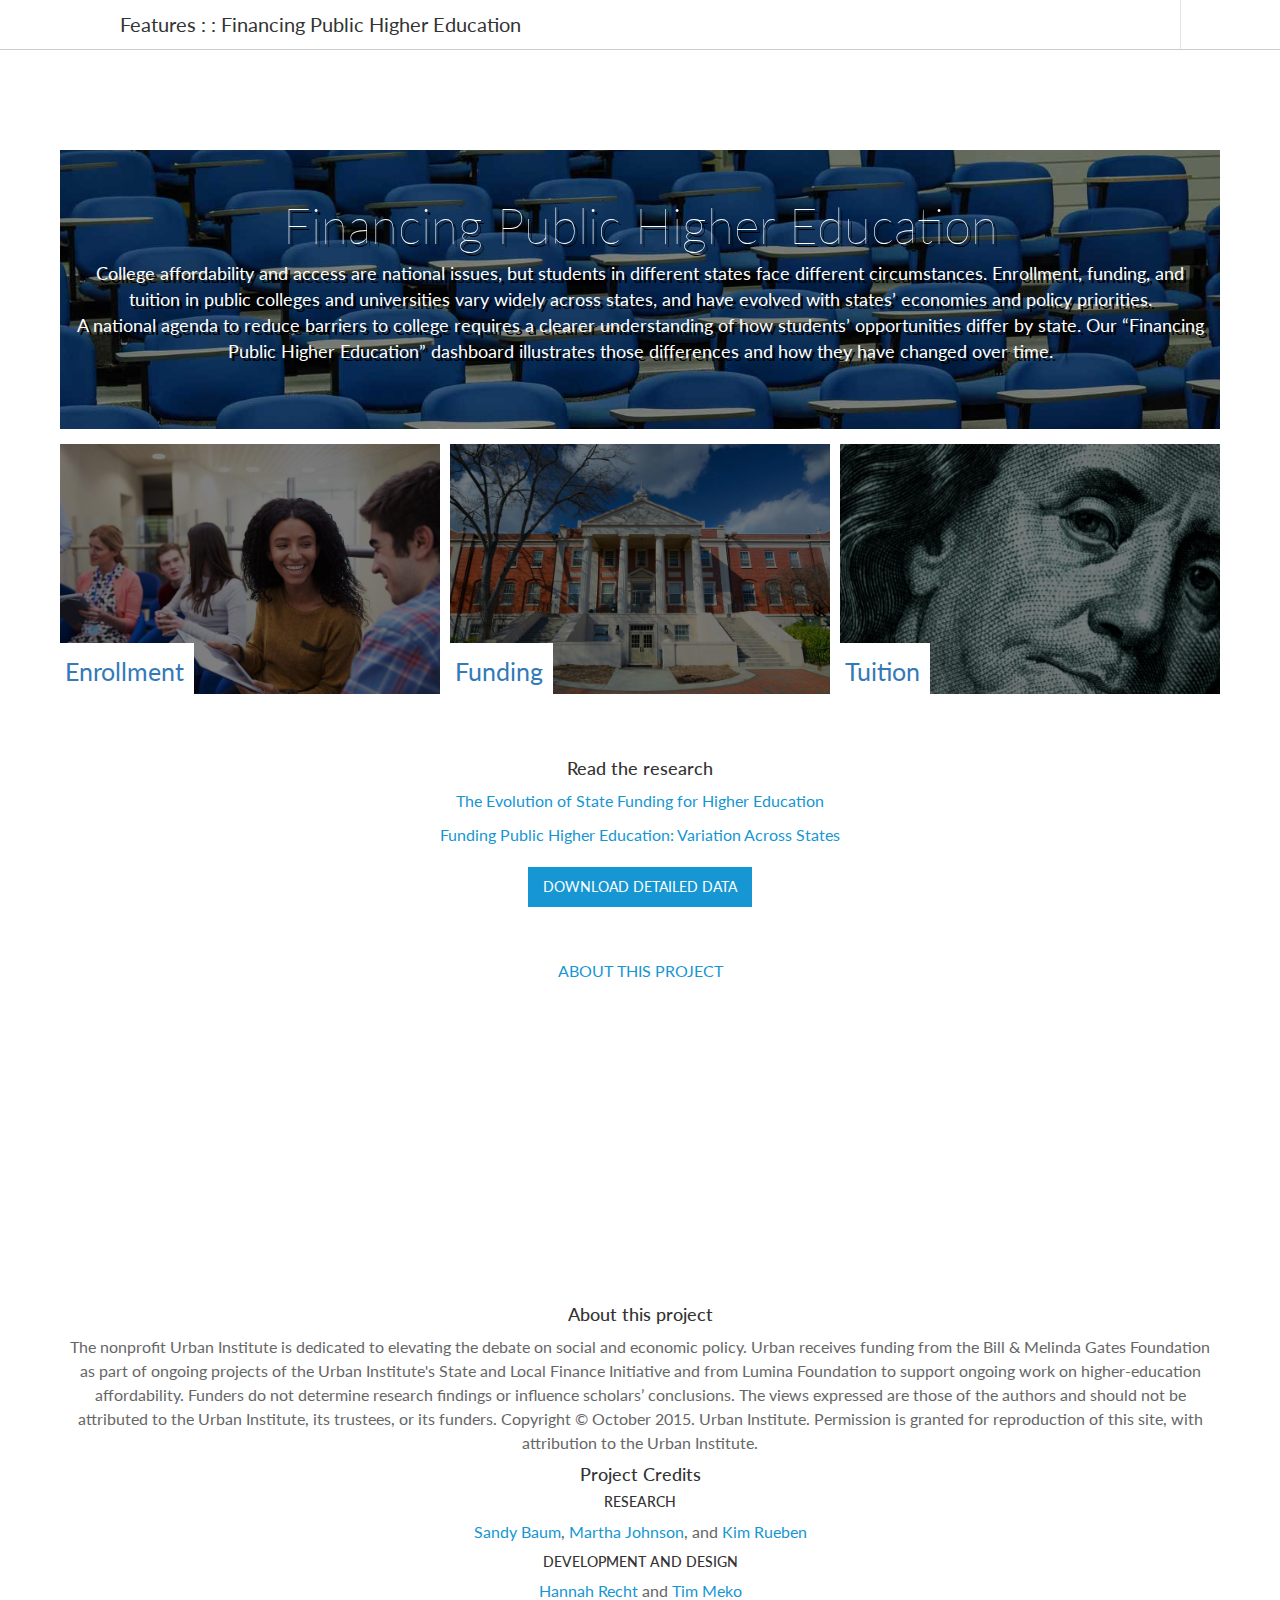
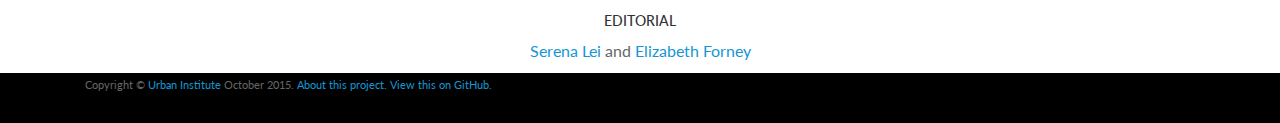
==== index.html @ 31884b8d "metas and read the research" ====
<!DOCTYPE html>
<html lang="en">

<head>
    <meta charset="utf-8">
    <meta http-equiv="X-UA-Compatible" content="IE=edge">
    <meta name="viewport" content="width=device-width, initial-scale=1">
    <link rel="shortcut icon" href="favicon.ico">
    <title>Financing Public Higher Education</title>
    
    <!--social metas-->
    <meta name="twitter:card" content="summary">
    <meta name="twitter:site" content="@urbaninstitute">
    <meta name="twitter:creator" content="@urbaninstitute">
    <meta name="twitter:title" content="Financing Public Higher Education">
    <meta name="twitter:description" content="Reducing barriers to college requires better understanding of how opportunities differ by state. Urban’s new dashboard illustrates these differences.">
    <meta name="twitter:image" content="http://webapp.urban.org/higher-education/img/social-img.png">
    
<meta property="og:title" content="Financing Public Higher Education"/>
    <meta property="og:description" content="Reducing barriers to college requires better understanding of how opportunities differ by state. Urban’s new dashboard illustrates these differences." />
    <meta property="og:image" content="http://webapp.urban.org/higher-education/img/social-img.png">
    <meta property="og:image:type" content="image/jpeg">
    <meta property="og:image:width" content="400">
    <meta property="og:image:height" content="400">
    <meta property="og:url" content=" http://urbn.is/highered">

    <!--style-->
    <link href="http://fonts.googleapis.com/css?family=Lato:300,400,700,300italic,400italic,700italic" rel="stylesheet" type="text/css">
    <link rel="stylesheet" type="text/css" href="css/urban-text.css">
    <link rel="stylesheet" type="text/css" href="css/main.css">
    <link rel="stylesheet" type="text/css" href="css/landing-page.css">
    <link rel="stylesheet" type="text/css" href="css/urban-selects.css">
    <link rel="stylesheet" href="css/logos.css">
    <link rel="stylesheet" href="css/urban-header.css">
    <!--script src="js/header.js"></script-->

    <link rel="stylesheet" type="text/css" href="css/bootstrap.min.css">



    <!-- HTML5 Shim and Respond.js IE8 support of HTML5 elements and media queries -->
    <!-- WARNING: Respond.js doesn't work if you view the page via file:// -->
    <!--[if lt IE 9]>
        <script src="https://oss.maxcdn.com/libs/html5shiv/3.7.0/html5shiv.js"></script>
        <script src="https://oss.maxcdn.com/libs/respond.js/1.4.2/respond.min.js"></script>
        <![endif]-->

</head>

<body>

    <!--    header-->


    <div id="header-pinned" class="no-touch">
        <div class="content">
            <a target="_blank" href="http://www.urban.org" title="Home" rel="home" class="site-logo"></a>
            <div class="title"><span class="feature-link"><a href="http://www.urban.org/features" class="title-linkback">Features</a> <span>: :</span> </span>Financing Public Higher Education</div>
            <div class="share-icons">
                <div class="shareThisP">
                    <span onclick="toggle_visibility('shareBox');">
                            <div class="shareThisB"></div>
                        </span>
                    <div class="shareThisW" id="shareBox">

                        <div class="addthis_toolbox addthis_default_style  " addthis:title="" addthis:url="">
                            <a href="https://www.facebook.com/sharer/sharer.php?u=http://urbn.is/highered" target="_blank" class="addthis_button_facebook at300b" title="Facebook" onclick="toggle_visibility('shareBox');"><span class="at4-icon aticon-facebook" style="background-color: rgb(48, 88, 145);"><span class="at_a11y">Share on facebook</span></span></a>

                            <a href="http://twitter.com/intent/tweet?text=.%40urbaninstitute%20interactive%3A%20Financing%20public%20higher%20education%2C%20state%20by%20state%20http%3A%2F%2Furbn.is%2Fhighered%20%23highered" target="_blank" class="addthis_button_twitter at300b" title="Tweet" onclick="toggle_visibility('shareBox');"><span class="at4-icon aticon-twitter" style="background-color: rgb(44, 168, 210);"><span class="at_a11y">Share on twitter</span></span></a>

                            <a href="https://www.linkedin.com/shareArticle?mini=true&url=http://urbn.is/massincarceration&title=Reducing%20Mass%20Incarceration%20Requires%20Far-Reaching%20Reforms&summary=A%20new%20Urban%20Institute%20tool%20lets%20you%20explore%20how%20potential%20policy%20changes%20could%20affect%20the%20US%20prison%20population.&source=Urban%20Institute" target="_blank" class="addthis_button_linkedin at300b" target="_blank" title="LinkedIn" onclick="toggle_visibility('shareBox');"><span class="at4-icon aticon-linkedin" style="background-color: rgb(68, 152, 200);"><span class="at_a11y">Share on linkedin</span></span></a>

                            <a href="mailto:%20?Subject=New interactive from the Urban Institute &amp;Body=Hi! I thought you'd be interested in this new interactive from the Urban Institute: “Financing Public Higher Education” http://urbn.is/highered" target="_blank" class="addthis_button_email at300b" target="_blank" title="Email" onclick="toggle_visibility('shareBox');"><span class="at4-icon aticon-email" style="background-color: rgb(115, 138, 141);"><span class="at_a11y">Share on email</span></span></a>
                            <div class="atclear"></div>
                        </div>

                    </div>
                </div>
            </div>
        </div>
    </div>
    <!--    end header-->

    <!-- Page Content -->
    <div class="container main-content">
        <div class="row intro">


            <div class="col-lg-12">
                <div class="text-center">
                    <div id="title">Financing Public Higher Education</div>
                    <div class="intro-desc">
                        College affordability and access are national issues, but students in different states face different circumstances. Enrollment, funding, and tuition in public colleges and universities vary widely across states, and have evolved with states’ economies and policy priorities.</br>
                        A national agenda to reduce barriers to college requires a clearer understanding of how students’ opportunities differ by state. Our “Financing Public Higher Education” dashboard illustrates those differences and how they have changed over time.
                    </div>
                </div>
            </div>
        </div>
        <div class="row">
            <div class="col-sm-4 content-block">
                <a href="enrollment.html">
                    <div class="block enrollment">
                        <div class="chapter-btn">Enrollment</div>
                        <div class="blackout"></div>
                    </div>
                </a>
            </div>
            <div class="col-sm-4 content-block">
                <a href="funding.html">
                    <div class="block funding">
                        <div class="blackout"></div>

                        <div class="chapter-btn">Funding</div>
                    </div>
                </a>
            </div>
            <div class="col-sm-4 content-block">

                <a href="tuition.html">
                    <div class="block tuition">
                        <div class="chapter-btn">Tuition</div>
                        <div class="blackout"></div>
                    </div>
                </a>
            </div>
        </div>

        <div class="row">
            <div class="col-lg-12 research-btns">
                <div class="text-center">
                    <h4>Read the research</h4>
                    <p><a href="http://www.urban.org/" target="_blank">The Evolution of State Funding for Higher Education
                </a>
                    </p>
                    <p><a href="http://www.urban.org/" target="_blank">Funding Public Higher Education: Variation Across States</a>
                    </p>
                    <a href="data/DataforDownload.xlsx" target="_blank">
                        <button class="btn-md chapter research">Download detailed data</button>
                    </a>
                    <p>
                        <a href="#about">
                            <button class="btn-md chapter about-btn">About this project</button>
                        </a>
                    </p>
                </div>
            </div>
        </div>
    </div>
    <!-- /.container -->

    <div class="container about-section" id="about">
        <div class="row">
            <div class="col-lg-12">
                <div class="text-center">
                    <h4>About this project</h4>
                    <p>The nonprofit Urban Institute is dedicated to elevating the debate on social and economic policy. Urban receives funding from the Bill & Melinda Gates Foundation as part of ongoing projects of the Urban Institute's State and Local Finance Initiative and from Lumina Foundation to support ongoing work on higher-education affordability. Funders do not determine research findings or influence scholars’ conclusions. The views expressed are those of the authors and should not be attributed to the Urban Institute, its trustees, or its funders. Copyright © October 2015. Urban Institute. Permission is granted for reproduction of this site, with attribution to the Urban Institute.

                    </p>
                    <h4>Project Credits</h4>
                    <h5>Research</h5>
                    <p class="credit"><a href="http://www.urban.org/author/sandy-baum" target="_blank">Sandy Baum</a>, <a href="http://www.urban.org/author/martha-c-johnson" target="_blank">Martha Johnson</a>, and <a href="http://www.urban.org/author/kim-s-rueben" target="_blank">Kim Rueben</a>
                    </p>

                    <h5>Development and Design</h5>
                    <p class="credit"><a href="http://www.urban.org/author/hannah-recht" target="_blank">Hannah Recht</a> and <a href="http://www.urban.org/author/tim-meko" target="_blank">Tim Meko</a>
                    </p>

                    <h5>Editorial</h5>
                    <p class="credit"><a href="http://www.urban.org/author/serena-lei" target="_blank">Serena Lei</a> and <a href="http://www.urban.org/author/elizabeth-forney" target="_blank">Elizabeth Forney</a>
                    </p>

                </div>
            </div>
        </div>

        <!-- /.row -->
    </div>
    <!-- /.container -->

    <footer>
        <div class="container">
            <div class="col-lg-12">
                <p class="copy">Copyright &copy; <a href="http://www.urban.org" target="_blank">Urban Institute</a> October 2015. <a href="index.html#about" target="_blank">About this project.</a> <a href="https://github.com/UrbanInstitute/higher-education" target="_blank">View this on GitHub.</a>
                </p>
            </div>
        </div>

    </footer>

    <!-- background image -->

    <script src="lib/jquery.min.js"></script>
    <script src="lib/bootstrap.min.js"></script>
    <script src="js/header.js"></script>

</body>

</html>
---- css/urban-text.css ----
body {
    font-family: Lato, sans-serif !important;
    font-weight: 400;
    font-size: 16pt;
    color: #666;
}

h1,
h2,
h3,
h4,
h5,
h6 {
    color: #333;
}

h1 {
    font: 400 30px/1.3em Lato, sans-serif;
    margin: 0 0 .5em;
}

h2 {
    font: 400 24px/1.3em Lato, sans-serif;
    margin: 0 0 .5em;
}

h3 {
    font: 400 20px/1.3em Lato, sans-serif;
    margin: 0 0 .5em;
}

h4 {
    font: 600 16px/1.3em Lato, sans-serif;
    margin: 0 0 .5em;
}

h5 {
    font: 700 14px/1.3em Lato, sans-serif;
    margin: 0 0 .5em;
    text-transform: uppercase;
}

h6 {}

p,
ul,
li {
    font: 400 16px/24px Lato, sans-serif;
    margin: 0 0 .5em;
    color: #666;
}

hr {
    width: 150px;
    display: inline-block;
    border: 3px solid #1696d2 !important;
    margin-top: 55px !important;
    margin-bottom: 55px !important;
    display: block;
    margin-left: auto;
    margin-right: auto;
}

p a {
    color: #1696d2;
    text-decoration: none;
}

p a:hover {
    color: #1696d2;
}

li {
    list-style: square;
}

.label {
    font-size: 12px;
    color: #0096d2;
    text-transform: uppercase;
    margin-bottom: 14px;
}

.byline {
    font: 600 16px/22px Lato, sans-serif;
    color: #333;
}

.date {
    /*     text-align: center;*/
    
    font: italic 14px Georgia, serif;
    color: #666;
}

.intro-text {
    font: 400 20px/26px Lato, sans-serif;
    color: #333;
}

.large-body {
    font: 400 18px/24px Lato, sans-serif;
}

.image-caption {
    /*    font: normal 400 14px/20px Lato,sans-serif;*/
    
    font-family: Georgia, serif;
    font-size: 12px;
    line-height: 16px;
    font-style: italic;
    color: #333;
    margin-bottom: 20px;
}

.image-credit {
    float: right;
    font: normal 400 12px Lato, sans-serif;
    text-transform: uppercase;
    /*    padding-top:2px;*/
}

.block-quote {
    position: relative;
    display: block;
    margin: 40px 0;
    padding: 35px 0;
    color: #666;
    border-top: 1px solid #ccc;
    border-bottom: 1px solid #ccc;
    font: italic 400 16px/25px Georgia, serif;
}

.block-quote:before {
    position: absolute;
    top: -16px;
    left: 50%;
    bottom: auto;
    right: auto;
    display: block;
    background-repeat: no-repeat;
    background-image: url(http://www.urban.org/sites/all/themes/urban/images/generated/icons-s8fe141aaaa.png);
    background-position: 0 -2663px;
    height: 32px;
    width: 50px;
    content: "\0020";
    z-index: 1;
    width: 50px;
    height: 32px;
    margin-left: -18px;
    background-color: #fff;
}

.quote-attribution {
    display: block;
    font-family: Lato, sans-serif;
    font-weight: 600;
    font-style: normal;
    text-align: center;
    margin-top: 20px;
}

.copy {
    font-size: 0.75em;
}

.charttitle {
    font-size: 13px;
    text-transform: uppercase;
    text-align: center;
}

.urban-button {
    font-size: 14px;
    font-family: Lato, sans-serif;
    padding: 14px;
    cursor: pointer;
    border: none;
    color: white;
    background-color: #1696d2;
    display: inline-block;
    line-height: 12px;
    text-transform: uppercase;
    text-align: center;
    margin-right: 1px;
}

.urban-button:hover {
    background-color: #000;
    text-decoration: none;
}

.source {
    font-size: 12px;
}

p.note {
    font-size: 0.9em;
    font-style: italic;
}
---- css/main.css ----
/*Graph styles*/

.bingraph {
    width: 100%;
}

.pairedmap {
    width: 100%;
    margin-top: 10px;
}

.legendtitle {
    font-size: 12px;
    font-style: italic;
    font-weight: 700;
}

.tt {
    margin-bottom: 1em;
}

.tt-value {
    display: inline-block;
}

.tt-name,
.tt-title {
    font-size: 20px;
    margin-bottom: 4px;
}

.tt-name.tt-value {
    display: inline-block;
    font-size: 14px;
}

table {
    width: 100%;
    margin-bottom: 1em;
}

th,
td {
    text-align: right !important;
}

th {
    border-bottom: 1px solid #ccc;
}
/*standard axes*/

.axis,
.axis-show {
    font-size: 12px;
    color: #333;
}

.axis path {
    display: none;
}

.axis line {
    stroke: #000;
    shape-rendering: crispEdges;
}

.axis .minor line {
    stroke: #efefef;
}

.axis-show path,
.axis-show line {
    fill: none;
    stroke-width: 1px;
    stroke: #000;
    shape-rendering: crispEdges;
}

.zeroline {
    stroke: #000;
    stroke-width: 1;
    fill: none;
    shape-rendering: crispEdges;
}

.legend {
    font-size: 12px;
    fill: #333;
}

.slope-label {
    font-size: 12px;
    font-style: italic;
}
/*State abbreviations for bar chart X axis*/

.abbrevs {
    font-family: Verdana;
    font-size: 9px;
    text-align: center;
}
/*United States line for bar charts*/

.labelline {
    stroke: #555;
    stroke-width: 1;
    stroke-dasharray: 2, 2;
    fill: none;
    shape-rendering: crispEdges;
}
/*.labelline.selected {
    stroke: #ec008b;
    stroke-width: 2;
}*/
/*rank chart*/

.ranktext {
    font-size: 12px;
    font-weight: 400;
    fill: #666;
}

.ranktext.selected,
.ranktext.hovered {
    font-weight: 700;
    fill: #ffffff !important;
}

.rankbar {
    fill: #DCDBDB
}

.ranklegend {
    text-transform: uppercase;
    fill: #666;
    font-size: 12px;
}

.splitbar.selected,
.bar.selected,
.rankbar.selected,
.scatterdot.selected,
.splitbar.hovered,
.bar.hovered,
.rankbar.hovered,
.scatterdot.hovered {
    fill: #ec008b
}

.recession {
    fill: #fff2cf;
    opacity: 0.3;
}

.recession-label {
    font-size: 12px;
    fill: #666;
    font-style: italic;
}

/*split bar chart*/
.needbased {
    fill: #1696d2
}

.nonneedbased {
    fill: #fdbf11;
}
/***line charts***/

.chartline {
    fill: none;
    stroke-width: 1px;
}

.chartline.selected,
.chartline.hovered {
    stroke: #ec008b;
    stroke-width: 3;
}
/*maps*/

.urban-map-tooltip {
    padding: 10px;
    background-color: #fff;
    font-size: 12px;
    color: #333;
    opacity: 0.85;
    border: 1px solid #aaa;
    pointer-events: none;
}

.boundary,
.boundary_paired {
    stroke: #fff;
    cursor: pointer;
}

.boundary_paired.selected,
.boundary_paired.hovered {
    stroke: #ec008b;
    stroke-width: 2px;
    z-index: 1000;
}
/*label for bin chart state abbreviation*/
/*.value {
    text-align: center;
    font-size: 12px;
}

bin graph axis
.axis {
    font-size: 12px;
    color: #333;
}

.axis line,
.axis path {
    fill: none;
    stroke: #000;
    shape-rendering: crispEdges;
}

.axis .minor line {
    stroke: #bbb;
    stroke-dasharray: 2, 2;
}

.bin.selected {
    fill: #fdbf11;
}*/
---- css/landing-page.css ----
.navbar {
    background-color: #000;
    color: #fff;
}
/*body{height: 100%;}
html{height: 100%;}*/

.main-content {
    position: relative;
    margin-top: 150px;
    margin-bottom: 300px;
}
/*Section pages content*/

.mainSection {
    margin-top: 100px;
    padding-bottom: 30px;
}

#header-pinned {
    top: 0px;
}

#background-image {
    /*top: 50px;*/
    
    position: absolute;
    bottom: 0px;
    height: 100%;
    width: 100%;
    background-repeat: no-repeat;
    background-color: #fff;
    background-image: url(../img/background.jpg);
    background-size: cover;
}

.intro {
    color: #fff;
    background-color: black;
    background-image: url(../img/background.jpg);
    background-size: cover;
    text-shadow: 3px 3px #000;
    top: 100px;
    padding-top: 40px;
    padding-bottom: 40px;
    margin-left: -10px !important;
    margin-right: -10px !important;
    margin-bottom: 10px;
}

.logo {
    float: left;
}

.navbar-nav {
    float: right !important;
}

.intro-desc {
    font-size: 1.3em;
    margin-bottom: 25px;
}

#title {
    font-size: 3.5em;
    font-weight: 100;
}

.content-block {
    padding: 5px !important;
    margin-left: 0px !important;
    margin-right: 0px !important;
}

.blackout {
    background-color: rgba(0, 0, 0, 0.5);
    width: 100%;
    height: 100%;
}

.block {
    background-color: blue;
    height: 250px;
}

.tuition {
    background-image: url(../img/shutterstock_245846.jpg);
    background-size: cover;
}

.enrollment {
    background-image: url(../img/shutterstock_296315051.jpg);
    background-size: cover;
}

.funding {
    background-image: url(../img/shutterstock_96797782.jpg);
    background-size: cover;
}

.chapter {
    background: none;
    border: 1px solid #fff;
    border-radius: 0px !important;
    text-transform: uppercase;
    padding-left: 15px !important;
    padding-right: 15px !important;
    margin-top: 15px;
}

.block:hover > .blackout {
    opacity: 0;
}

.content-block a {
    cursor: pointer;
}

.research-btns {
    margin-top: 50px;
}

.research {
    background-color: #1696d2;
    color: #fff;
    border: none;
    padding: 10px;
    margin-top: 10px;
}

.research:hover {
    background-color: #000;
    color: #fff;
}

.chapter-btn {
    background-color: #fff;
    padding-left: 4px;
    padding-right: 4px;
    position: absolute;
    padding: 10px;
    font-size: 1.8em;
    bottom: 0px;
    left: 0px;
}

.about-btn {
    background: none;
    border: 1px solid #fff;
    border-radius: 0px !important;
    margin-top: 50px;
}

footer {
    background-color: #000;
    bottom: 0px;
    height: 50px;
    /*position: absolute;*/
    
    width: 100%;
}

@media (max-width: 600px) {
    #title {
        font-size: 2em;
    }
    .chapter {
        font-size: 14px;
    }
    .intro-desc {
        font-size: 1em;
    }
    #background-image {
        top: 0px;
        position: relative;
        padding-top: 10px;
        bottom: 0px;
        height: 100%;
        width: 100%;
        background-repeat: no-repeat;
        background-image: url(../img/background.jpg);
        background-size: cover;
    }
}
---- css/urban-selects.css ----
.styled-select.filter select{
  pointer-events: none;
}
.styled-select select {
   background: transparent;
   width: 330px;
   height: 45px;
   padding-left: 10px;
   font: 16px Lato;
   color: #333;
   line-height: 1;
   border: 0;
   border-radius: 0;
   -webkit-appearance: none;
   pointer-events: none;
}
.styled-select select::-ms-expand {
 display: none !important;
}
.styled-select {
   width: 280px;
   height: 45px;
   overflow: hidden;
   background: url(../img/urban-select-2x.png) no-repeat right #EFEFEF;
   background-size: 45px 45px;
   border: none;
   z-index: 2;
   position: relative;
   overflow: hidden;
}
*:focus{
   outline: 0;
}
---- css/logos.css ----
.logo-page-list li {
    margin-bottom: 40px;
    list-style: none;
}

.logo-code {
    display: block;
    width: 90%;
    margin-top: 10px;
}

.header-u {
    width: 34px;
    height: 34px;
    background: url(http://www.urban.org/sites/all/themes/urban/images/logo-mini-dark.png) no-repeat;
    background-size: 34px 34px;
}
.logo{
 display: block;   
}
.blue-white {
    background: url(../img/urban_grid_blue_white.svg) no-repeat;
}
.blue-white-elevate{
 background: url(../img/urban_grid_elevate_blue_white.svg) no-repeat;   
}
.black-white-elevate{
 background: url(../img/urban_grid_elevate_black_white.svg) no-repeat;   
}
.blue-black {
    background: url(../img/urban_grid_blue_rev.svg) no-repeat;
}
.blue-black-elevate{
        background: url(../img/urban_grid_elevate_blue_black.svg) no-repeat;

}
.white-black {
    background: url(../img/urban_grid_rev.svg) no-repeat;
}

.black-white{
       background: url(../img/urban_grid_black.svg) no-repeat;
}

.white-black-elevate{
           background: url(../img/urban_grid_elevate_white_black.svg) no-repeat;

}

.xsm {
    width: 90px;
    height: 54px;
    background-size: 90px 54px;
}
.sm {
    width: 150px;
    height: 90px;
    background-size: 150px 90px;
}

.md {
    width: 240px;
    height: 144px;
    background-size: 240px 144px;
}

.lg {
    width: 300px;
    height: 175px;
    background-size: 300px 175px;
}


.elevate-xsm {
    width: 256px;
    height: 54px;
    background-size: 256px 54px;
}
.elevate-sm {
    width: 425px;
    height: 90px;
    background-size: 425px 90px;
}

.elevate-md {
    width: 680px;
    height: 144px;
    background-size: 680px 144px;
}

.elevate-lg {
    width: 826px;
    height: 175px;
    background-size: 826px 175px;
}
---- css/urban-header.css ----
/*HEADER*/

#header-pinned {
    font: 16px Lato;
    color: #333;
    font-weight: 400;
    /* margin-right: 100px; */
    
    position: fixed;
    /*top:-50px;*/
    
    left: 0;
    width: 100%;
    background: #fff;
    border-bottom: 1px solid #ccc;
    z-index: 999;
    -webkit-transition: top 0.25s linear;
    -moz-transition: top 0.25s linear;
    -o-transition: top 0.25s linear;
    transition: top 0.25s linear;
}

.is-visible {
    top: 0px !important;
}

#header-pinned .content {
    height: 49px;
    max-width: 1200px;
    margin: 0 auto;
    position: relative;
}

#header-pinned * {
    color: #333;
    font-weight: 400;
    text-decoration: none;
}

#header-pinned .site-logo {
    display: block;
    width: 34px;
    height: 34px;
    position: absolute;
    left: 10px;
    top: 8px;
    background: url(http://www.urban.org/sites/all/themes/urban/images/logo-mini-dark.png) no-repeat;
    background-size: 34px 34px;
}

#header-pinned .title {
    font-size: 14px;
    line-height: 49px;
    margin: 0 65px 0 55px;
    text-overflow: ellipsis;
    white-space: nowrap;
    overflow: hidden;
}

#header-pinned .title {
    font-size: 20px;
    margin-left: 80px;
}

#header-pinned .title span,
#header-pinned .title a {
    display: inline;
}

#header-pinned .share-icons {
    background-color: transparent;
    width: 69px;
    height: 50px;
    margin: 0;
    padding: 0;
    top: 0;
    width: 60px;
    position: absolute;
    right: 0;
}

#header-pinned .share-icons .shareThisP {
    border-top: 0;
    border-left: 1px solid #e6e5e5;
    height: 49px;
    padding: 9px 0 0;
}

#header-pinned .share-icons .shareThisB {
    float: none;
}

#header-pinned .share-icons .shareThisB {
    display: block;
    background-repeat: no-repeat;
    background-image: url(http://www.urban.org/sites/all/themes/urban/images/generated/icons-s8fe141aaaa.png);
    background-position: 0 -2396px;
    height: 32px;
    width: 32px;
    float: none;
    margin: 0 auto;
}

#header-pinned .share-icons .shareThisB:hover {
    background-position: 0 -1948px;
}

#header-pinned .share-icons .shareThisW {
    display: none;
    float: none;
    top: 50px;
    right: 0;
    left: auto;
    width: 300px;
    text-align: right;
    border: 0;
    background: transparent;
}

#header-pinned .share-icons .shareThisW {
    background-color: #fff;
    border: 1px solid #e6e5e5;
    position: absolute;
    top: 49px;
    left: -146px;
    padding: 0 0 9px;
    border-top: 0;
    width: 200px;
}

#header-pinned .share-icons .addthis_toolbox {
    display: inline-block;
    width: auto;
    border: 1px solid #e6e5e5;
    border-top: 0;
    background: #fff;
    padding: 10px 10px 0 0;
    margin: 0 auto;
}

#header-pinned .share-icons .at15t_twitter.at16t_twitter,
#header-pinned .share-icons .addthis_button_facebook {
    display: block;
    background-repeat: no-repeat;
    background-image: url(http://www.urban.org/sites/all/themes/urban/images/generated/icons-s8fe141aaaa.png);
    background-position: 0 -2056px;
    height: 32px;
    width: 32px;
}

#header-pinned .share-icons .at15t_twitter.at16t_twitter,
#header-pinned .share-icons .addthis_button_facebook:hover {
    background-position: 0 -1609px;
}

#header-pinned .share-icons .at15t_twitter.at16t_twitter,
#header-pinned .share-icons .addthis_button_twitter {
    display: block;
    background-repeat: no-repeat;
    background-image: url(http://www.urban.org/sites/all/themes/urban/images/generated/icons-s8fe141aaaa.png);
    background-position: 0 -1169px;
    height: 32px;
    width: 32px;
}

#header-pinned .share-icons .at15t_twitter.at16t_twitter,
#header-pinned .share-icons .addthis_button_twitter:hover {
    background-position: 0 -1577px;
}

#header-pinned .share-icons .at15t_linkedin.at16t_linkedin,
#header-pinned .share-icons .addthis_button_linkedin {
    display: block;
    background-repeat: no-repeat;
    background-image: url(http://www.urban.org/sites/all/themes/urban/images/generated/icons-s8fe141aaaa.png);
    background-position: 0 -1641px;
    height: 32px;
    width: 32px;
}

#header-pinned .share-icons .at15t_linkedin.at16t_linkedin,
#header-pinned .share-icons .addthis_button_linkedin:hover {
    background-position: 0 -1379px;
}

#header-pinned .share-icons .at15t_google_plusone_share.at16t_google_plusone_share,
#header-pinned .share-icons .addthis_button_google_plusone_share {
    display: block;
    background-repeat: no-repeat;
    background-image: url(http://www.urban.org/sites/all/themes/urban/images/generated/icons-s8fe141aaaa.png);
    background-position: 0 -1719px;
    height: 32px;
    width: 32px;
}

#header-pinned .share-icons .at15t_email.at16t_email,
#header-pinned .share-icons .addthis_button_email {
    display: block;
    background-repeat: no-repeat;
    background-image: url(http://www.urban.org/sites/all/themes/urban/images/generated/icons-s8fe141aaaa.png);
    background-position: 0 -1449px;
    height: 32px;
    width: 32px;
}

#header-pinned .share-icons .at15t_email.at16t_email,
#header-pinned .share-icons .addthis_button_email:hover {
    background-position: 0 -1271px;
}

#header-pinned .share-icons [class^="addthis_button_"] {
    display: inline-block !important;
    margin: 0 0 0 10px;
}

#header-pinned .share-icons .addthis_toolbox a {
    margin-bottom: 5px;
}

.at_a11y {
    display: none;
}

.header-links {
    height: 40px;
    background-color: #fff;
    width: 100%;
}

.header-links ul {
    height: 40px;
    list-style: none;
    text-align: center;
    margin: 0px;
    padding: 0px;
}

.header-links ul li {
    display: inline-block;
    font-size: 15px;
    font-weight: 500;
    height: 40px;
    margin: 0px;
    padding-top: 10px;
    padding-bottom: 0px;
    padding-left: 0px;
    padding-right: 0px;
    width: 22%;
}

@media(max-width:767px) {
.header-links ul li {
        width:28%;
        font:400 13px/24px Lato, sans-serif
    }
    p{
        font:400 13px/18px Lato, sans-serif !important;
    }
    h1{
        font-size: 24px !important;
    }
    h2{
        font-size: 20px !important;
    }
    h3{
        font-size: 18px !important;
    }
    h4{
        font-size: 16px !important;
    }
    .tt-name, .tt-title {
       font-size: 16px !important;
    }
    .feature-link{
        display: none !important;
    }
    #header-pinned .title{
        font-size: 15px !important;
        margin-left: 55px !important;
    }
}

.header-links a {
    color: #fff;
}

.header-links ul li:hover,
.header-links ul li.hover_effect {
    background-color: rgba(0, 155, 210, .8);
}

.active {
    border-bottom-color: #1696d2;
    border-bottom-style: solid;
    border-bottom-width: 4px;
}
/*end css for header*/
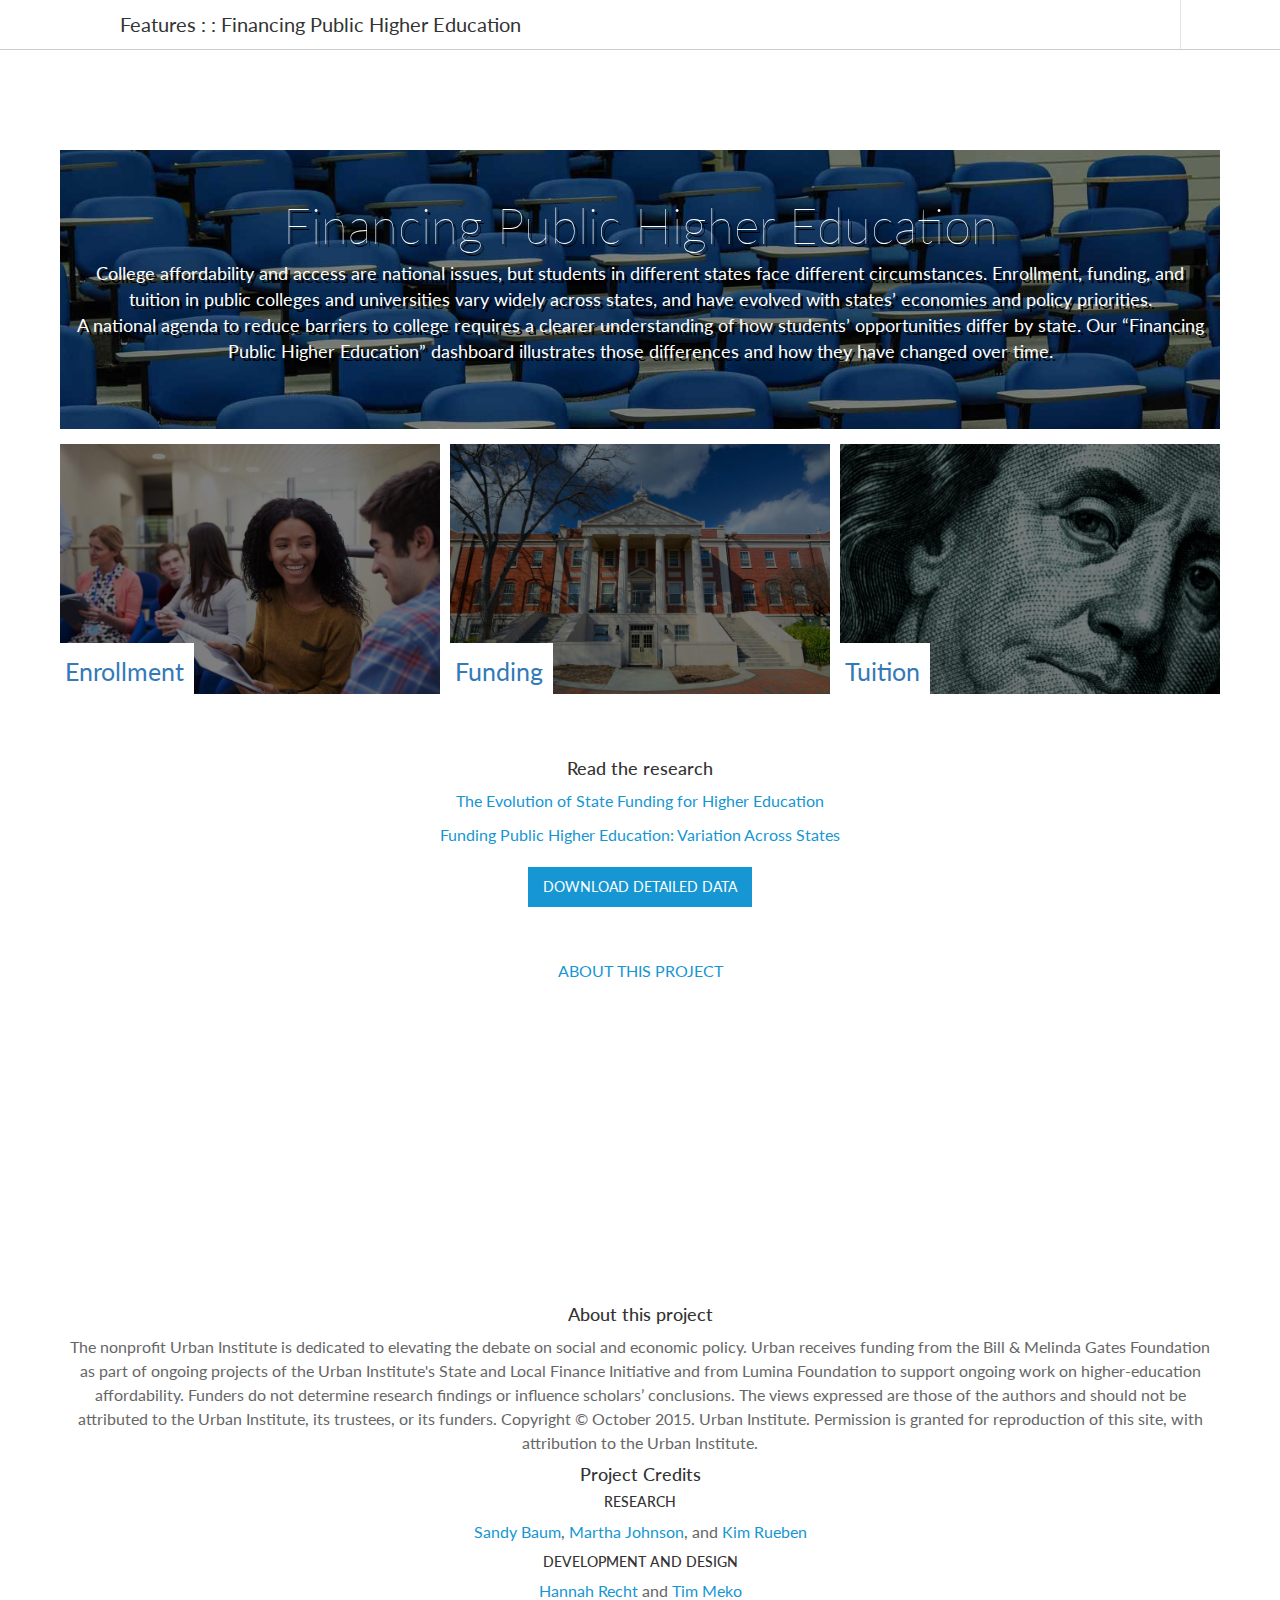
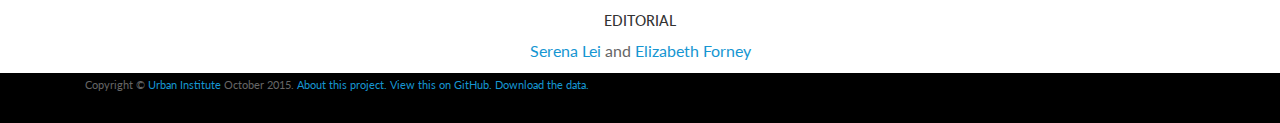
==== commit a2dfb5b0: "add data link to footer" ====
--- a/index.html
+++ b/index.html
@@ -68,7 +68,7 @@
 
                             <a href="http://twitter.com/intent/tweet?text=.%40urbaninstitute%20interactive%3A%20Financing%20public%20higher%20education%2C%20state%20by%20state%20http%3A%2F%2Furbn.is%2Fhighered%20%23highered" target="_blank" class="addthis_button_twitter at300b" title="Tweet" onclick="toggle_visibility('shareBox');"><span class="at4-icon aticon-twitter" style="background-color: rgb(44, 168, 210);"><span class="at_a11y">Share on twitter</span></span></a>
 
-                            <a href="https://www.linkedin.com/shareArticle?mini=true&url=http://urbn.is/massincarceration&title=Reducing%20Mass%20Incarceration%20Requires%20Far-Reaching%20Reforms&summary=A%20new%20Urban%20Institute%20tool%20lets%20you%20explore%20how%20potential%20policy%20changes%20could%20affect%20the%20US%20prison%20population.&source=Urban%20Institute" target="_blank" class="addthis_button_linkedin at300b" target="_blank" title="LinkedIn" onclick="toggle_visibility('shareBox');"><span class="at4-icon aticon-linkedin" style="background-color: rgb(68, 152, 200);"><span class="at_a11y">Share on linkedin</span></span></a>
+                            <a href="https://www.linkedin.com/shareArticle?mini=true&url=http%3A//urbn.is/highered&title=Financing%20Public%20Higher%20Education&summary=Reducing%20barriers%20to%20college%20requires%20better%20understanding%20of%20how%20opportunities%20differ%20by%20state.%20Urban’s%20new%20dashboard%20illustrates%20these%20differences.&source=Urban.org" target="_blank" class="addthis_button_linkedin at300b" target="_blank" title="LinkedIn" onclick="toggle_visibility('shareBox');"><span class="at4-icon aticon-linkedin" style="background-color: rgb(68, 152, 200);"><span class="at_a11y">Share on linkedin</span></span></a>
 
                             <a href="mailto:%20?Subject=New interactive from the Urban Institute &amp;Body=Hi! I thought you'd be interested in this new interactive from the Urban Institute: “Financing Public Higher Education” http://urbn.is/highered" target="_blank" class="addthis_button_email at300b" target="_blank" title="Email" onclick="toggle_visibility('shareBox');"><span class="at4-icon aticon-email" style="background-color: rgb(115, 138, 141);"><span class="at_a11y">Share on email</span></span></a>
                             <div class="atclear"></div>
@@ -180,7 +180,7 @@
     <footer>
         <div class="container">
             <div class="col-lg-12">
-                <p class="copy">Copyright &copy; <a href="http://www.urban.org" target="_blank">Urban Institute</a> October 2015. <a href="index.html#about" target="_blank">About this project.</a> <a href="https://github.com/UrbanInstitute/higher-education" target="_blank">View this on GitHub.</a>
+                <p class="copy">Copyright &copy; <a href="http://www.urban.org" target="_blank">Urban Institute</a> October 2015. <a href="index.html#about" target="_blank">About this project.</a> <a href="https://github.com/UrbanInstitute/higher-education" target="_blank">View this on GitHub.</a> <a href="data/DataforDownload.xlsx" target="_blank">Download the data.</a>
                 </p>
             </div>
         </div>
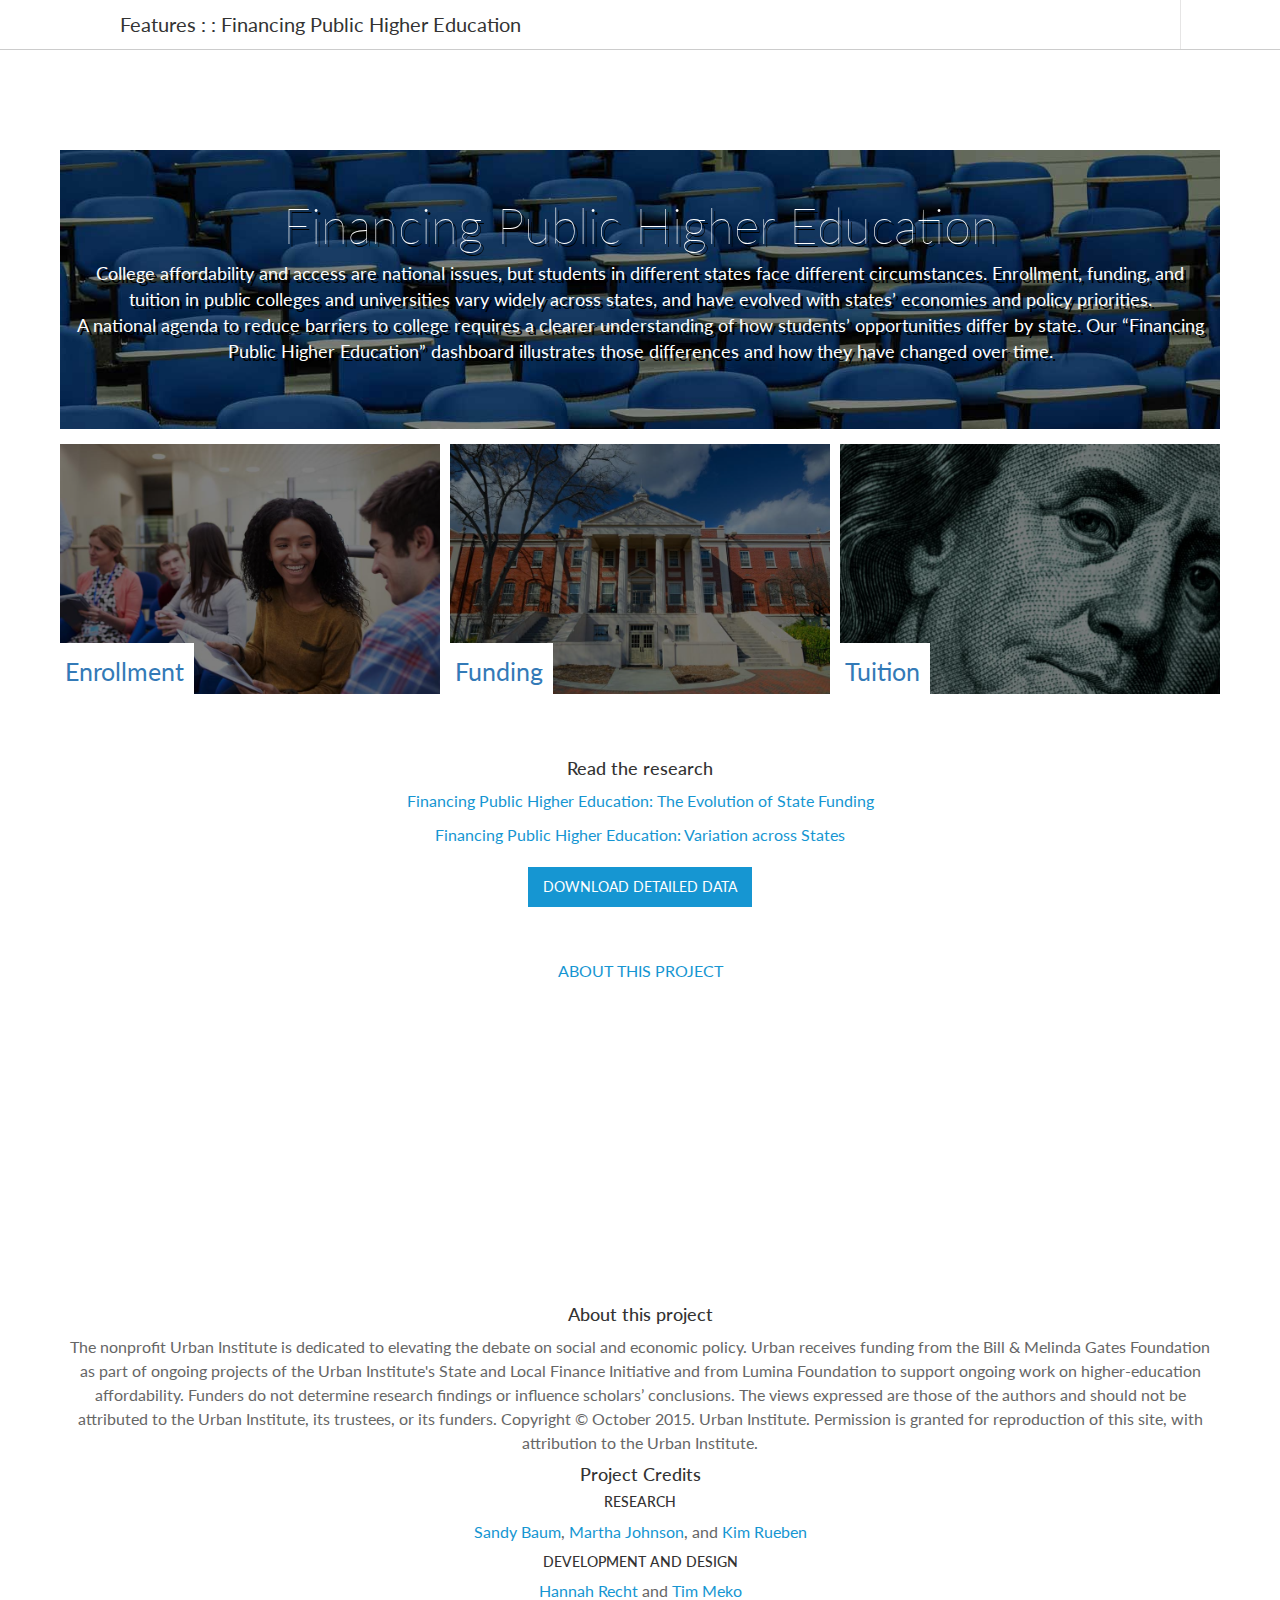
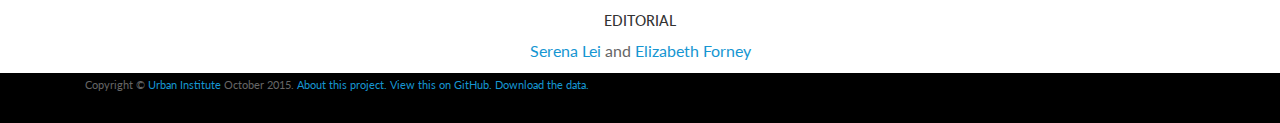
==== commit 67998e8d: "research links" ====
--- a/index.html
+++ b/index.html
@@ -7,7 +7,7 @@
     <meta name="viewport" content="width=device-width, initial-scale=1">
     <link rel="shortcut icon" href="favicon.ico">
     <title>Financing Public Higher Education</title>
-    
+
     <!--social metas-->
     <meta name="twitter:card" content="summary">
     <meta name="twitter:site" content="@urbaninstitute">
@@ -15,8 +15,8 @@
     <meta name="twitter:title" content="Financing Public Higher Education">
     <meta name="twitter:description" content="Reducing barriers to college requires better understanding of how opportunities differ by state. Urban’s new dashboard illustrates these differences.">
     <meta name="twitter:image" content="http://webapp.urban.org/higher-education/img/social-img.png">
-    
-<meta property="og:title" content="Financing Public Higher Education"/>
+
+    <meta property="og:title" content="Financing Public Higher Education" />
     <meta property="og:description" content="Reducing barriers to college requires better understanding of how opportunities differ by state. Urban’s new dashboard illustrates these differences." />
     <meta property="og:image" content="http://webapp.urban.org/higher-education/img/social-img.png">
     <meta property="og:image:type" content="image/jpeg">
@@ -129,10 +129,9 @@
             <div class="col-lg-12 research-btns">
                 <div class="text-center">
                     <h4>Read the research</h4>
-                    <p><a href="http://www.urban.org/" target="_blank">The Evolution of State Funding for Higher Education
-                </a>
-                    </p>
-                    <p><a href="http://www.urban.org/" target="_blank">Funding Public Higher Education: Variation Across States</a>
+                    <p><a href="http://www.urban.org/research/publication/financing-public-higher-education-evolution-state-funding" target="_blank">Financing Public Higher Education: The Evolution of State Funding</a>
+                    </p>
+                    <p><a href="http://www.urban.org/research/publication/financing-public-higher-education-variation-across-states" target="_blank">Financing Public Higher Education: Variation across States</a>
                     </p>
                     <a href="data/DataforDownload.xlsx" target="_blank">
                         <button class="btn-md chapter research">Download detailed data</button>
@@ -193,6 +192,21 @@
     <script src="lib/bootstrap.min.js"></script>
     <script src="js/header.js"></script>
 
+    <script>
+        (function (i, s, o, g, r, a, m) {
+            i['GoogleAnalyticsObject'] = r;
+            i[r] = i[r] || function () { 
+                (i[r].q = i[r].q || []).push(arguments)
+            }, i[r].l = 1 * new Date();
+            a = s.createElement(o),  m = s.getElementsByTagName(o)[0];
+            a.async = 1;
+            a.src = g;
+            m.parentNode.insertBefore(a, m) 
+        })(window, document, 'script', '//www.google-analytics.com/analytics.js', 'ga'); 
+        ga('create', 'UA-57529944-1', 'auto'); 
+        ga('send', 'pageview');
+    </script>
+
 </body>
 
 </html>--- a/css/main.css
+++ b/css/main.css
@@ -71,7 +71,6 @@
 .axis-show path,
 .axis-show line {
     fill: none;
-    stroke-width: 1px;
     stroke: #000;
     shape-rendering: crispEdges;
 }
@@ -157,8 +156,8 @@
     fill: #666;
     font-style: italic;
 }
-
 /*split bar chart*/
+
 .needbased {
     fill: #1696d2
 }
--- a/css/landing-page.css
+++ b/css/landing-page.css
@@ -154,7 +154,7 @@
 footer {
     background-color: #000;
     bottom: 0px;
-    height: 50px;
+    min-height: 50px;
     /*position: absolute;*/
     
     width: 100%;
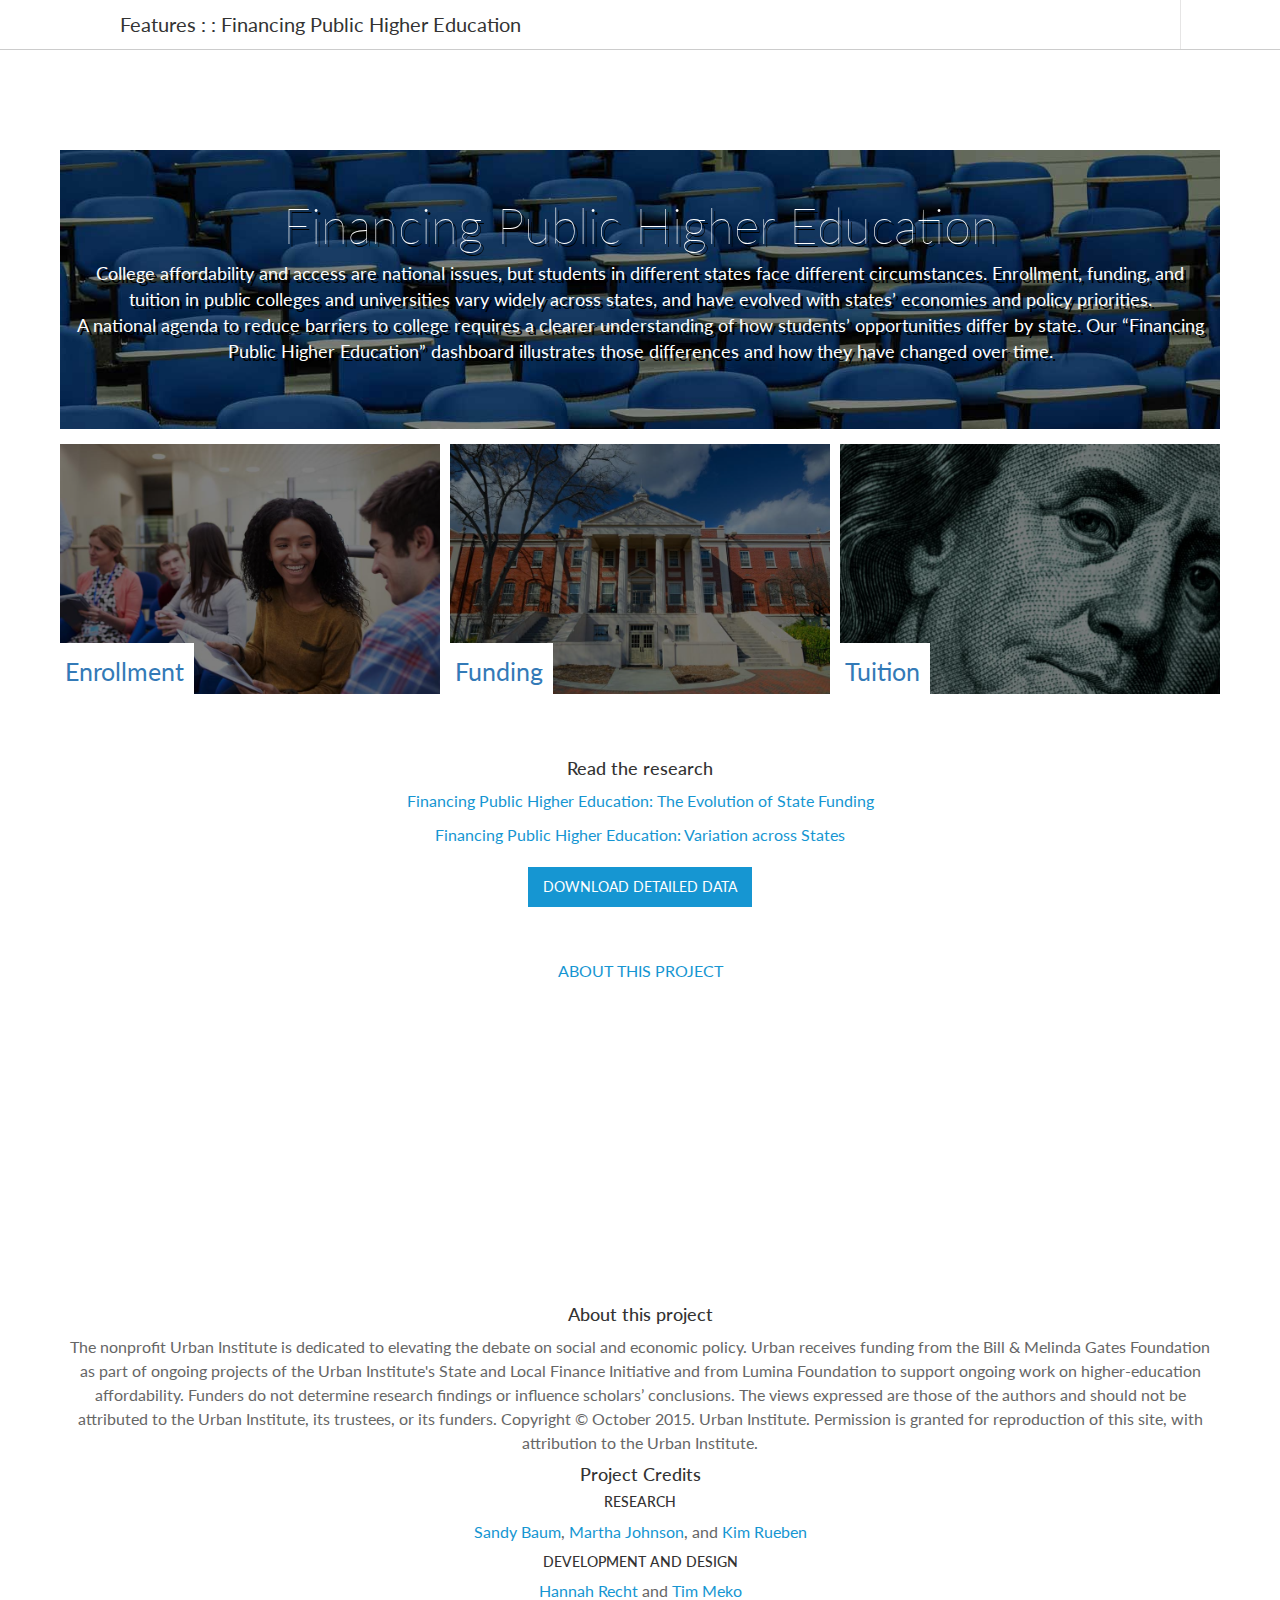
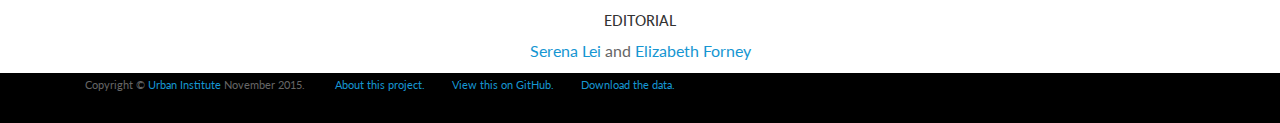
==== commit 66f15390: "footer updates" ====
--- a/index.html
+++ b/index.html
@@ -179,7 +179,7 @@
     <footer>
         <div class="container">
             <div class="col-lg-12">
-                <p class="copy">Copyright &copy; <a href="http://www.urban.org" target="_blank">Urban Institute</a> October 2015. <a href="index.html#about" target="_blank">About this project.</a> <a href="https://github.com/UrbanInstitute/higher-education" target="_blank">View this on GitHub.</a> <a href="data/DataforDownload.xlsx" target="_blank">Download the data.</a>
+                <p class="copy">Copyright &copy; <a href="http://www.urban.org" target="_blank">Urban Institute</a> November 2015. 	&nbsp; &nbsp; &nbsp; &nbsp; &nbsp;<a href="index.html#about" target="_blank">About this project.</a>&nbsp; &nbsp; &nbsp; &nbsp; &nbsp;<a href="https://github.com/UrbanInstitute/higher-education" target="_blank">View this on GitHub.</a>&nbsp; &nbsp; &nbsp; &nbsp; &nbsp;<a href="data/DataforDownload.xlsx" target="_blank">Download the data.</a>
                 </p>
             </div>
         </div>
--- a/css/landing-page.css
+++ b/css/landing-page.css
@@ -14,7 +14,7 @@
 
 .mainSection {
     margin-top: 100px;
-    padding-bottom: 30px;
+    padding-bottom: 70px;
 }
 
 #header-pinned {
